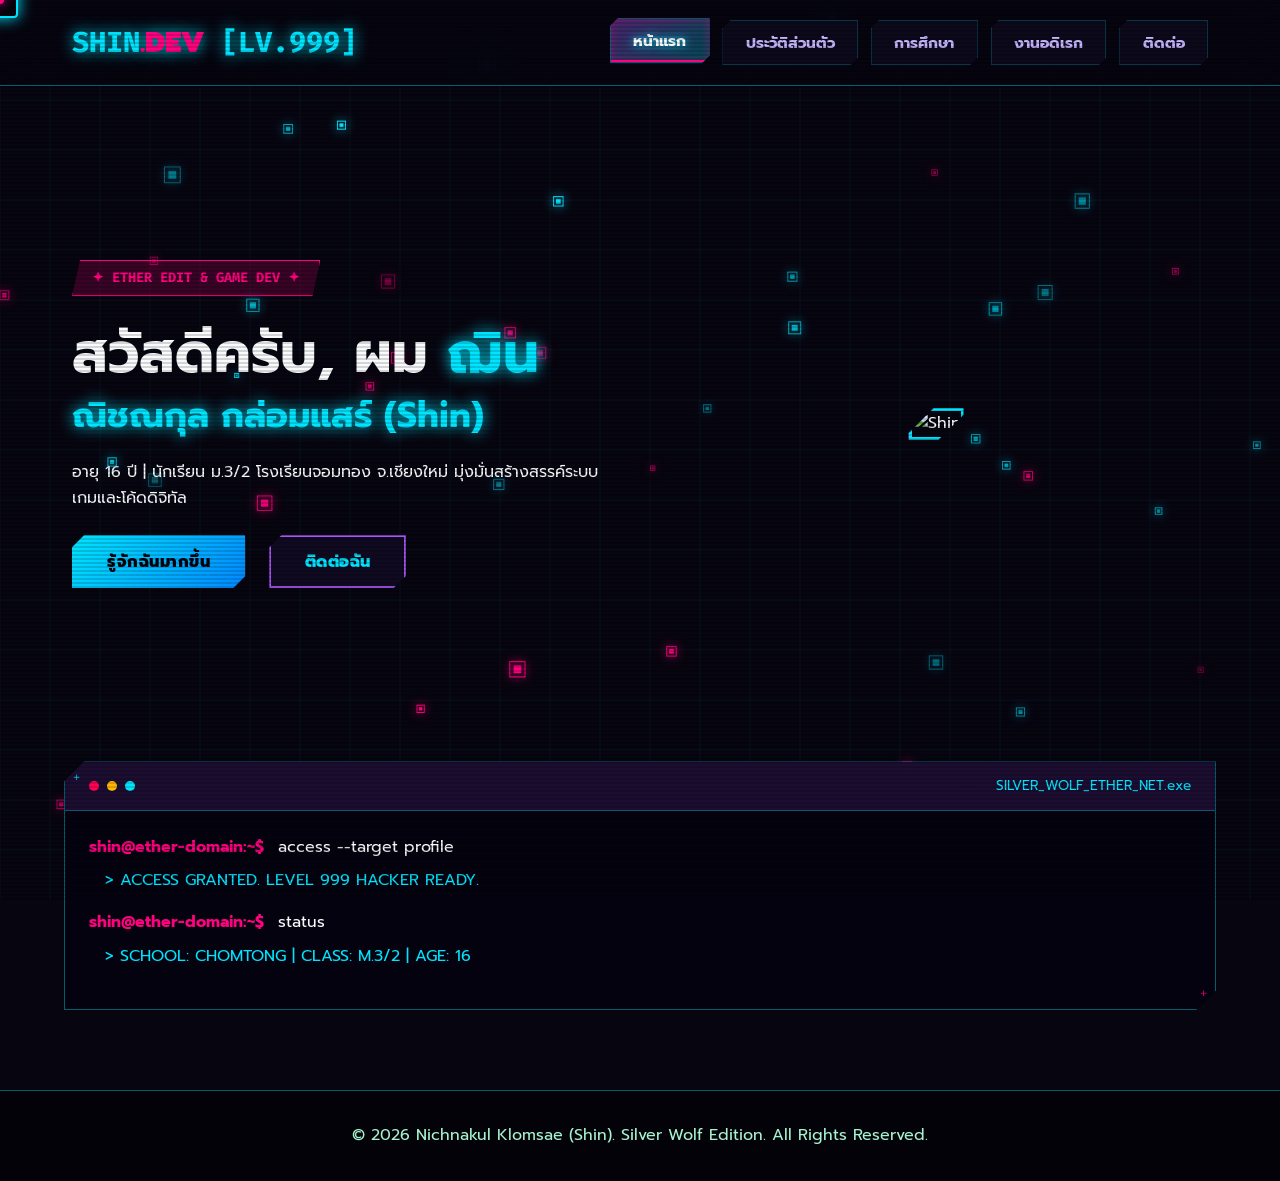
==== index.html @ 963d1b48 "Create index.html" ====
<!DOCTYPE html>
<html lang="th">
<head>
    <meta charset="UTF-8">
    <meta name="viewport" content="width=device-width, initial-scale=1.0">
    <title>หน้าแรก | Shin Portfolio (Silver Wolf Lv.999)</title>

    <!-- Google Fonts -->
    <link rel="preconnect" href="https://fonts.googleapis.com">
    <link rel="preconnect" href="https://fonts.gstatic.com" crossorigin>
    <link href="https://fonts.googleapis.com/css2?family=Fira+Code:wght@500;700&family=Prompt:wght@400;600;700;800;900&display=swap" rel="stylesheet">

    <link rel="stylesheet" href="style.css">
</head>
<body>
    <!-- 1. INITIAL LOADING SCREEN (โหลดเฉพาะตอนเข้าครั้งแรก) -->
    <div id="initial-loader">
        <div class="loader-content">
            <div class="sw-avatar-pixel">SW</div>
            <div class="loader-title">SYSTEM HACKING... LV.999</div>
            <div class="loader-bar-bg">
                <div class="loader-bar-fill" id="loader-bar-fill"></div>
            </div>
            <div class="loader-subtext">LOADING SHIN_PORTFOLIO // <span id="loader-percent">0%</span></div>
        </div>
    </div>

    <!-- 2. CURSOR & SCANLINES -->
    <div class="cursor-dot" id="cursor-dot"></div>
    <div class="cursor-outline" id="cursor-outline"></div>
    <div class="scanlines"></div>

    <!-- 3. HEADER NAVBAR -->
    <header>
        <nav class="navbar">
            <div class="logo">SHIN<span style="color:var(--sw-pink)">.DEV</span> [LV.999]</div>
            <ul class="nav-links">
                <li><a href="index.html" class="active">หน้าแรก</a></li>
                <li><a href="profile.html">ประวัติส่วนตัว</a></li>
                <li><a href="education.html">การศึกษา</a></li>
                <li><a href="hobby.html">งานอดิเรก</a></li>
                <li><a href="contact.html">ติดต่อ</a></li>
            </ul>
        </nav>
    </header>

    <!-- 4. MAIN CONTENT -->
    <main>
        <section class="hero-section">
            <div class="hero-content">
                <span class="badge">✦ ETHER EDIT & GAME DEV ✦</span>
                <h1>สวัสดีครับ, ผม <span class="neon-blue-text">ฌิน</span></h1>
                <h2>ณิชณกุล กล่อมแสร์ (Shin)</h2>
                <p>อายุ 16 ปี | นักเรียน ม.3/2 โรงเรียนจอมทอง จ.เชียงใหม่ มุ่งมั่นสร้างสรรค์ระบบเกมและโค้ดดิจิทัล</p>
                <div class="hero-buttons">
                    <a href="profile.html" class="btn cyber-btn">รู้จักฉันมากขึ้น</a>
                    <a href="contact.html" class="btn cyber-btn-outline">ติดต่อฉัน</a>
                </div>
            </div>
            <div style="text-align: center;">
                <img src="https://placehold.co/400x400/00E5FF/070510?text=SHIN+LV999" alt="Shin" class="hero-img">
            </div>
        </section>

        <!-- TERMINAL BOX -->
        <section class="container" style="margin-bottom: 3rem;">
            <div class="card terminal-box">
                <div class="terminal-header">
                    <div class="terminal-dots">
                        <span class="dot red"></span><span class="dot yellow"></span><span class="dot green"></span>
                    </div>
                    <div style="color:var(--sw-cyan); font-size:0.85rem;">SILVER_WOLF_ETHER_NET.exe</div>
                </div>
                <div class="terminal-body">
                    <p class="term-line"><span class="term-user">shin@ether-domain:~$</span> access --target profile</p>
                    <p class="term-response">> ACCESS GRANTED. LEVEL 999 HACKER READY.</p>
                    <p class="term-line"><span class="term-user">shin@ether-domain:~$</span> status</p>
                    <p class="term-response">> SCHOOL: CHOMTONG | CLASS: M.3/2 | AGE: 16</p>
                </div>
            </div>
        </section>
    </main>

    <footer>
        <p>&copy; 2026 Nichnakul Klomsae (Shin). Silver Wolf Edition. All Rights Reserved.</p>
    </footer>

    <script src="script.js"></script>
</body>
</html>
---- style.css ----
/* ==========================================================================
   SILVER WOLF LV.999 THEME VARIABLES & RESET
   ========================================================================== */
:root {
    --bg-dark: #070510;
    --bg-card: rgba(18, 12, 36, 0.85);
    --sw-cyan: #00E5FF;
    --sw-purple: #A855F7;
    --sw-pink: #FF007F;
    --sw-deep-purple: #4C1D95;
    --text-white: #F8FAFC;
    --text-gray: #A7F3D0;
    --border-neon: rgba(0, 229, 255, 0.4);
    --border-pink: rgba(255, 0, 127, 0.5);
    --shadow-sw: 0 0 25px rgba(0, 229, 255, 0.4), 0 0 45px rgba(168, 85, 247, 0.3);
    --transition: all 0.35s cubic-bezier(0.175, 0.885, 0.32, 1.275);
}

* {
    margin: 0; padding: 0; box-sizing: border-box;
    font-family: 'Prompt', 'Fira Code', sans-serif;
    cursor: none !important;
}

body {
    background-color: var(--bg-dark);
    color: var(--text-white);
    line-height: 1.6;
    overflow-x: hidden;
    position: relative;
}

/* Background Canvas Animation */
#bg-canvas {
    position: fixed; top: 0; left: 0;
    width: 100vw; height: 100vh;
    z-index: -5; pointer-events: none;
}

/* ==========================================================================
   INITIAL LOADING SCREEN (แสดงเฉพาะตอนเข้าเว็บครั้งแรก)
   ========================================================================== */
#initial-loader {
    position: fixed; top: 0; left: 0; width: 100vw; height: 100vh;
    background: #030208;
    z-index: 9999999;
    display: flex; flex-direction: column;
    justify-content: center; align-items: center;
    font-family: 'Fira Code', monospace;
    transition: opacity 0.6s ease, visibility 0.6s ease;
}

#initial-loader.fade-out {
    opacity: 0; visibility: hidden; pointer-events: none;
}

.loader-content { text-align: center; }
.sw-avatar-pixel {
    width: 90px; height: 90px; margin: 0 auto 1.5rem;
    clip-path: polygon(15px 0, 100% 0, 100% calc(100% - 15px), calc(100% - 15px) 100%, 0 100%, 0 15px);
    border: 2px solid var(--sw-cyan);
    box-shadow: 0 0 25px var(--sw-cyan);
    display: flex; align-items: center; justify-content: center;
    font-size: 2rem; font-weight: 900; color: var(--sw-pink);
    background: rgba(168, 85, 247, 0.3);
    animation: loaderPulse 1s infinite alternate;
}

@keyframes loaderPulse {
    0% { transform: scale(0.95); box-shadow: 0 0 15px var(--sw-cyan); }
    100% { transform: scale(1.05); box-shadow: 0 0 35px var(--sw-pink); }
}

.loader-title {
    font-size: 1.5rem; color: var(--sw-cyan);
    text-shadow: 0 0 10px var(--sw-cyan); margin-bottom: 0.5rem;
}

.loader-bar-bg {
    width: 280px; height: 16px;
    background: rgba(18, 12, 36, 0.9);
    border: 2px solid var(--sw-cyan);
    clip-path: polygon(6px 0, 100% 0, calc(100% - 6px) 100%, 0 100%);
    padding: 2px; margin: 1rem auto; overflow: hidden;
}

.loader-bar-fill {
    height: 100%; width: 0%;
    background: repeating-linear-gradient(
        -45deg,
        var(--sw-cyan),
        var(--sw-cyan) 8px,
        var(--sw-pink) 8px,
        var(--sw-pink) 16px
    );
    box-shadow: 0 0 15px var(--sw-cyan);
    transition: width 0.1s linear;
}

.loader-subtext { font-size: 0.85rem; color: var(--sw-purple); }

/* ==========================================================================
   CUSTOM CURSOR & SCANLINES
   ========================================================================== */
.cursor-dot {
    width: 8px; height: 8px; background-color: var(--sw-pink);
    position: fixed; top: 0; left: 0; transform: translate(-50%, -50%);
    border-radius: 50%; z-index: 99999; pointer-events: none;
    box-shadow: 0 0 10px var(--sw-pink);
}

.cursor-outline {
    width: 36px; height: 36px;
    border: 2px solid var(--sw-cyan);
    position: fixed; top: 0; left: 0; transform: translate(-50%, -50%);
    border-radius: 4px; z-index: 99998; pointer-events: none;
    transition: width 0.15s ease, height 0.15s ease, transform 0.05s linear;
    box-shadow: 0 0 15px var(--sw-cyan);
}

.cursor-outline.cursor-hover {
    width: 55px; height: 55px;
    background: rgba(255, 0, 127, 0.15);
    border-color: var(--sw-pink);
    transform: translate(-50%, -50%) rotate(45deg);
    box-shadow: 0 0 30px var(--sw-pink);
}

.scanlines {
    position: fixed; top: 0; left: 0; width: 100vw; height: 100vh;
    pointer-events: none; z-index: 9997;
    background: linear-gradient(rgba(18, 16, 16, 0) 50%, rgba(0, 0, 0, 0.3) 50%);
    background-size: 100% 4px; opacity: 0.5;
}

/* ==========================================================================
   HEADER & NAVBAR (ทรงเหลี่ยมเข้าธีม)
   ========================================================================== */
header {
    position: sticky; top: 0; z-index: 1000;
    background: rgba(7, 5, 16, 0.85); backdrop-filter: blur(20px);
    border-bottom: 1px solid var(--border-neon);
}

.navbar { 
    max-width: 1200px; margin: 0 auto; padding: 1.2rem 2rem; 
    display: flex; justify-content: space-between; align-items: center; 
}

.logo { 
    font-size: 1.8rem; font-weight: 900; font-family: 'Fira Code', monospace; 
    color: var(--sw-cyan); text-shadow: 0 0 15px var(--sw-cyan); 
}

.nav-links {
    display: flex; list-style: none; gap: 0.8rem;
}

.nav-links a {
    position: relative;
    padding: 0.6rem 1.4rem;
    font-weight: 700;
    font-family: 'Prompt', 'Fira Code', sans-serif;
    font-size: 0.95rem;
    color: #C4B5FD;
    text-decoration: none;
    background: rgba(18, 12, 36, 0.6);
    clip-path: polygon(8px 0, 100% 0, 100% calc(100% - 8px), calc(100% - 8px) 100%, 0 100%, 0 8px);
    border: 1px solid rgba(0, 229, 255, 0.2);
    transition: var(--transition);
    display: inline-block;
}

.nav-links a:hover, 
.nav-links a.active {
    color: #FFFFFF;
    background: linear-gradient(135deg, rgba(168, 85, 247, 0.4), rgba(0, 229, 255, 0.3));
    box-shadow: 0 0 15px rgba(0, 229, 255, 0.5), inset 0 0 8px rgba(255, 0, 127, 0.4);
    transform: translateY(-2px);
    text-shadow: 0 0 8px var(--sw-cyan);
}

.nav-links a::after {
    content: ''; position: absolute; bottom: 0; left: 0; width: 0; height: 2px;
    background: var(--sw-pink); transition: width 0.3s ease;
}
.nav-links a:hover::after, .nav-links a.active::after { width: 100%; }

/* ==========================================================================
   LAYOUT & CARDS (ทรงเหลี่ยมมีมิติ)
   ========================================================================== */
.container { max-width: 1200px; margin: 0 auto; padding: 0 1.5rem; }

.card {
    background: var(--bg-card);
    backdrop-filter: blur(20px);
    padding: 2.2rem;
    transition: var(--transition);
    position: relative;
    clip-path: polygon(20px 0, 100% 0, 100% calc(100% - 20px), calc(100% - 20px) 100%, 0 100%, 0 20px);
    border: 1px solid var(--border-neon);
    background-image: 
        radial-gradient(rgba(0, 229, 255, 0.12) 1px, transparent 0),
        linear-gradient(to bottom, rgba(168, 85, 247, 0.05), transparent);
    background-size: 16px 16px, 100% 100%;
}

.card::before {
    content: '+'; position: absolute; top: 6px; left: 8px;
    color: var(--sw-cyan); font-family: 'Fira Code', monospace; font-size: 12px; opacity: 0.8;
}

.card::after {
    content: '+'; position: absolute; bottom: 6px; right: 8px;
    color: var(--sw-pink); font-family: 'Fira Code', monospace; font-size: 12px; opacity: 0.8;
}

.card:hover {
    transform: translateY(-6px) scale(1.01);
    border-color: var(--sw-pink);
    box-shadow: 0 0 35px rgba(255, 0, 127, 0.4), inset 0 0 15px rgba(0, 229, 255, 0.2);
}

/* ==========================================================================
   HERO SECTION & BUTTONS (ฟอนต์ตรงกันทุกปุ่ม)
   ========================================================================== */
.hero-section {
    max-width: 1200px; margin: 0 auto; padding: 4rem 2rem;
    display: grid; grid-template-columns: 1fr 1fr; align-items: center; gap: 3rem; min-height: 75vh;
}

.badge {
    background: rgba(255, 0, 127, 0.2); color: var(--sw-pink);
    padding: 0.4rem 1.2rem; font-size: 0.85rem; font-weight: 800; font-family: 'Fira Code', monospace;
    border: 1px solid var(--sw-pink); display: inline-block; margin-bottom: 1.5rem;
    clip-path: polygon(8px 0, 100% 0, calc(100% - 8px) 100%, 0 100%);
    box-shadow: 0 0 15px rgba(255, 0, 127, 0.4);
}

.hero-content h1 { font-size: 3.5rem; line-height: 1.2; }
.hero-content h2 { font-size: 2.2rem; color: var(--sw-cyan); margin-bottom: 1rem; text-shadow: 0 0 15px var(--sw-cyan); }
.hero-buttons { display: flex; gap: 1.5rem; margin-top: 1.5rem; }

.btn {
    position: relative;
    padding: 0.9rem 2.2rem;
    font-size: 1rem;
    font-weight: 800;
    font-family: 'Prompt', 'Fira Code', sans-serif !important;
    line-height: 1.5;
    letter-spacing: 0.5px;
    transition: var(--transition);
    text-decoration: none;
    text-transform: uppercase;
    clip-path: polygon(12px 0, 100% 0, 100% calc(100% - 12px), calc(100% - 12px) 100%, 0 100%, 0 12px);
    border: none;
    display: inline-flex; align-items: center; justify-content: center;
}

.cyber-btn {
    background: linear-gradient(135deg, var(--sw-cyan), #0088ff);
    color: #030208; box-shadow: 0 0 20px rgba(0, 229, 255, 0.6);
}

.cyber-btn:hover {
    background: linear-gradient(135deg, var(--sw-pink), var(--sw-purple));
    color: #FFFFFF; box-shadow: 0 0 30px var(--sw-pink); transform: translateY(-3px) scale(1.02);
}

.cyber-btn-outline {
    background: rgba(18, 12, 36, 0.9); color: var(--sw-cyan);
    box-shadow: inset 0 0 0 2px var(--sw-purple), 0 0 15px rgba(168, 85, 247, 0.4);
}

.cyber-btn-outline:hover {
    background: var(--sw-purple); color: #FFFFFF;
    box-shadow: inset 0 0 0 2px var(--sw-pink), 0 0 25px var(--sw-pink);
}

.hero-img {
    width: 320px; height: 320px; object-fit: cover;
    clip-path: polygon(25px 0, 100% 0, 100% calc(100% - 25px), calc(100% - 25px) 100%, 0 100%, 0 25px);
    border: 3px solid var(--sw-cyan); box-shadow: 0 0 30px var(--sw-cyan), -10px 10px 0px var(--sw-pink);
    transition: var(--transition);
}

.hero-img:hover {
    transform: scale(1.03) rotate(-1deg);
    box-shadow: 0 0 45px var(--sw-pink), 10px -10px 0px var(--sw-cyan);
}

.neon-blue-text { color: var(--sw-cyan); text-shadow: 0 0 15px var(--sw-cyan); }
.grid-3 { display: grid; grid-template-columns: repeat(3, 1fr); gap: 2rem; }

/* TERMINAL */
.terminal-box { font-family: 'Fira Code', monospace; background: rgba(5, 3, 15, 0.95); padding: 0; }
.terminal-header { background: rgba(168, 85, 247, 0.15); padding: 0.8rem 1.5rem; display: flex; align-items: center; justify-content: space-between; border-bottom: 1px solid var(--border-neon); }
.terminal-dots { display: flex; gap: 0.5rem; }
.dot { width: 10px; height: 10px; border-radius: 50%; }
.dot.red { background: #FF0055; } .dot.yellow { background: #FFB800; } .dot.green { background: #00E5FF; }
.terminal-body { padding: 1.5rem; }
.term-line { margin-bottom: 0.5rem; }
.term-user { color: var(--sw-pink); font-weight: 700; margin-right: 0.5rem; }
.term-response { color: var(--sw-cyan); margin-bottom: 1rem; padding-left: 1rem; }

/* DISSOLVE EFFECT (เวลาคลิกเปลี่ยนหน้า) */
.silver-wolf-dissolve { position: fixed; top: 0; left: 0; width: 100vw; height: 100vh; pointer-events: none; z-index: 999999; }
.sw-pixel {
    position: absolute; background: rgba(0, 229, 255, 0.95);
    border: 1px solid var(--sw-pink); box-shadow: 0 0 15px var(--sw-cyan), 0 0 25px var(--sw-pink);
    animation: swPixelBreak 0.5s cubic-bezier(0.1, 0.8, 0.3, 1) forwards;
}
@keyframes swPixelBreak {
    0% { opacity: 1; transform: translate(0, 0) scale(1) rotate(0deg); }
    100% { opacity: 0; transform: translate(var(--dx), var(--dy)) scale(0) rotate(720deg); filter: blur(3px); }
}
.page-glitch-exit { animation: pageGlitchOut 0.5s forwards; }
@keyframes pageGlitchOut {
    0% { opacity: 1; }
    50% { opacity: 0.5; filter: hue-rotate(90deg) invert(0.2); }
    100% { opacity: 0; filter: blur(10px); }
}

footer { background: #030208; border-top: 1px solid var(--border-neon); padding: 2rem 0; margin-top: 5rem; text-align: center; color: var(--text-gray); }

@media (max-width: 900px) {
    .hero-section { grid-template-columns: 1fr; text-align: center; }
    .hero-buttons { justify-content: center; }
    .grid-3 { grid-template-columns: 1fr; }
}
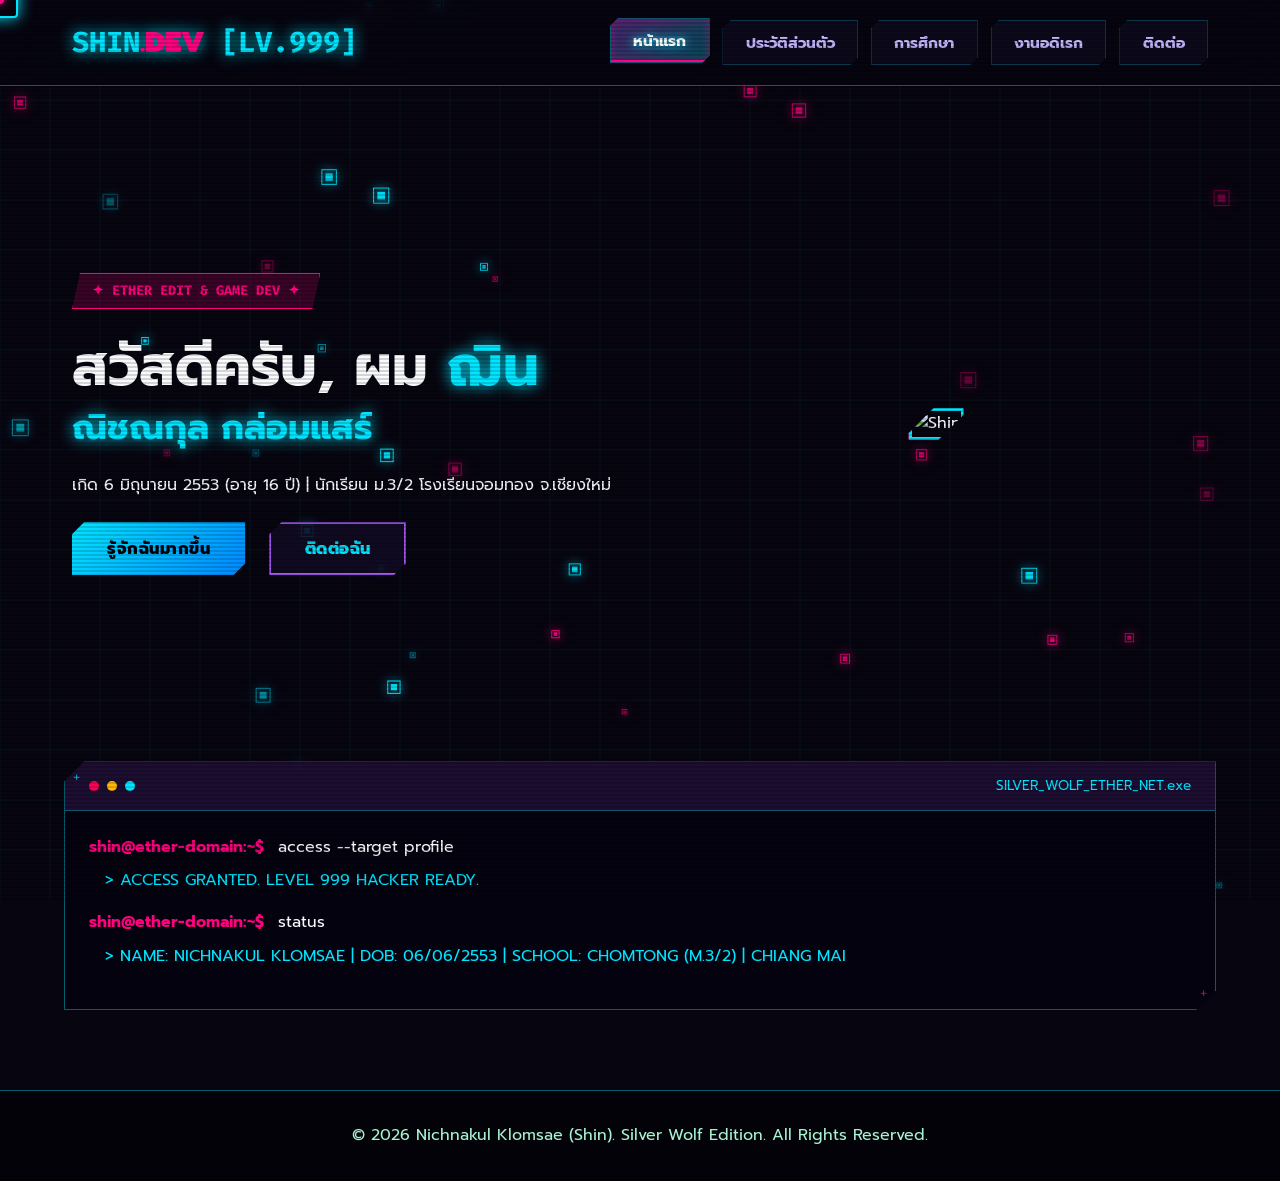
==== commit c2cfe30a: "Update index.html" ====
--- a/index.html
+++ b/index.html
@@ -4,16 +4,12 @@
     <meta charset="UTF-8">
     <meta name="viewport" content="width=device-width, initial-scale=1.0">
     <title>หน้าแรก | Shin Portfolio (Silver Wolf Lv.999)</title>
-
-    <!-- Google Fonts -->
     <link rel="preconnect" href="https://fonts.googleapis.com">
     <link rel="preconnect" href="https://fonts.gstatic.com" crossorigin>
     <link href="https://fonts.googleapis.com/css2?family=Fira+Code:wght@500;700&family=Prompt:wght@400;600;700;800;900&display=swap" rel="stylesheet">
-
     <link rel="stylesheet" href="style.css">
 </head>
 <body>
-    <!-- 1. INITIAL LOADING SCREEN (โหลดเฉพาะตอนเข้าครั้งแรก) -->
     <div id="initial-loader">
         <div class="loader-content">
             <div class="sw-avatar-pixel">SW</div>
@@ -25,12 +21,10 @@
         </div>
     </div>
 
-    <!-- 2. CURSOR & SCANLINES -->
     <div class="cursor-dot" id="cursor-dot"></div>
     <div class="cursor-outline" id="cursor-outline"></div>
     <div class="scanlines"></div>
 
-    <!-- 3. HEADER NAVBAR -->
     <header>
         <nav class="navbar">
             <div class="logo">SHIN<span style="color:var(--sw-pink)">.DEV</span> [LV.999]</div>
@@ -44,14 +38,13 @@
         </nav>
     </header>
 
-    <!-- 4. MAIN CONTENT -->
     <main>
         <section class="hero-section">
             <div class="hero-content">
                 <span class="badge">✦ ETHER EDIT & GAME DEV ✦</span>
                 <h1>สวัสดีครับ, ผม <span class="neon-blue-text">ฌิน</span></h1>
-                <h2>ณิชณกุล กล่อมแสร์ (Shin)</h2>
-                <p>อายุ 16 ปี | นักเรียน ม.3/2 โรงเรียนจอมทอง จ.เชียงใหม่ มุ่งมั่นสร้างสรรค์ระบบเกมและโค้ดดิจิทัล</p>
+                <h2>ณิชณกุล กล่อมแสร์</h2>
+                <p>เกิด 6 มิถุนายน 2553 (อายุ 16 ปี) | นักเรียน ม.3/2 โรงเรียนจอมทอง จ.เชียงใหม่</p>
                 <div class="hero-buttons">
                     <a href="profile.html" class="btn cyber-btn">รู้จักฉันมากขึ้น</a>
                     <a href="contact.html" class="btn cyber-btn-outline">ติดต่อฉัน</a>
@@ -62,7 +55,6 @@
             </div>
         </section>
 
-        <!-- TERMINAL BOX -->
         <section class="container" style="margin-bottom: 3rem;">
             <div class="card terminal-box">
                 <div class="terminal-header">
@@ -75,7 +67,7 @@
                     <p class="term-line"><span class="term-user">shin@ether-domain:~$</span> access --target profile</p>
                     <p class="term-response">> ACCESS GRANTED. LEVEL 999 HACKER READY.</p>
                     <p class="term-line"><span class="term-user">shin@ether-domain:~$</span> status</p>
-                    <p class="term-response">> SCHOOL: CHOMTONG | CLASS: M.3/2 | AGE: 16</p>
+                    <p class="term-response">> NAME: NICHNAKUL KLOMSAE | DOB: 06/06/2553 | SCHOOL: CHOMTONG (M.3/2) | CHIANG MAI</p>
                 </div>
             </div>
         </section>
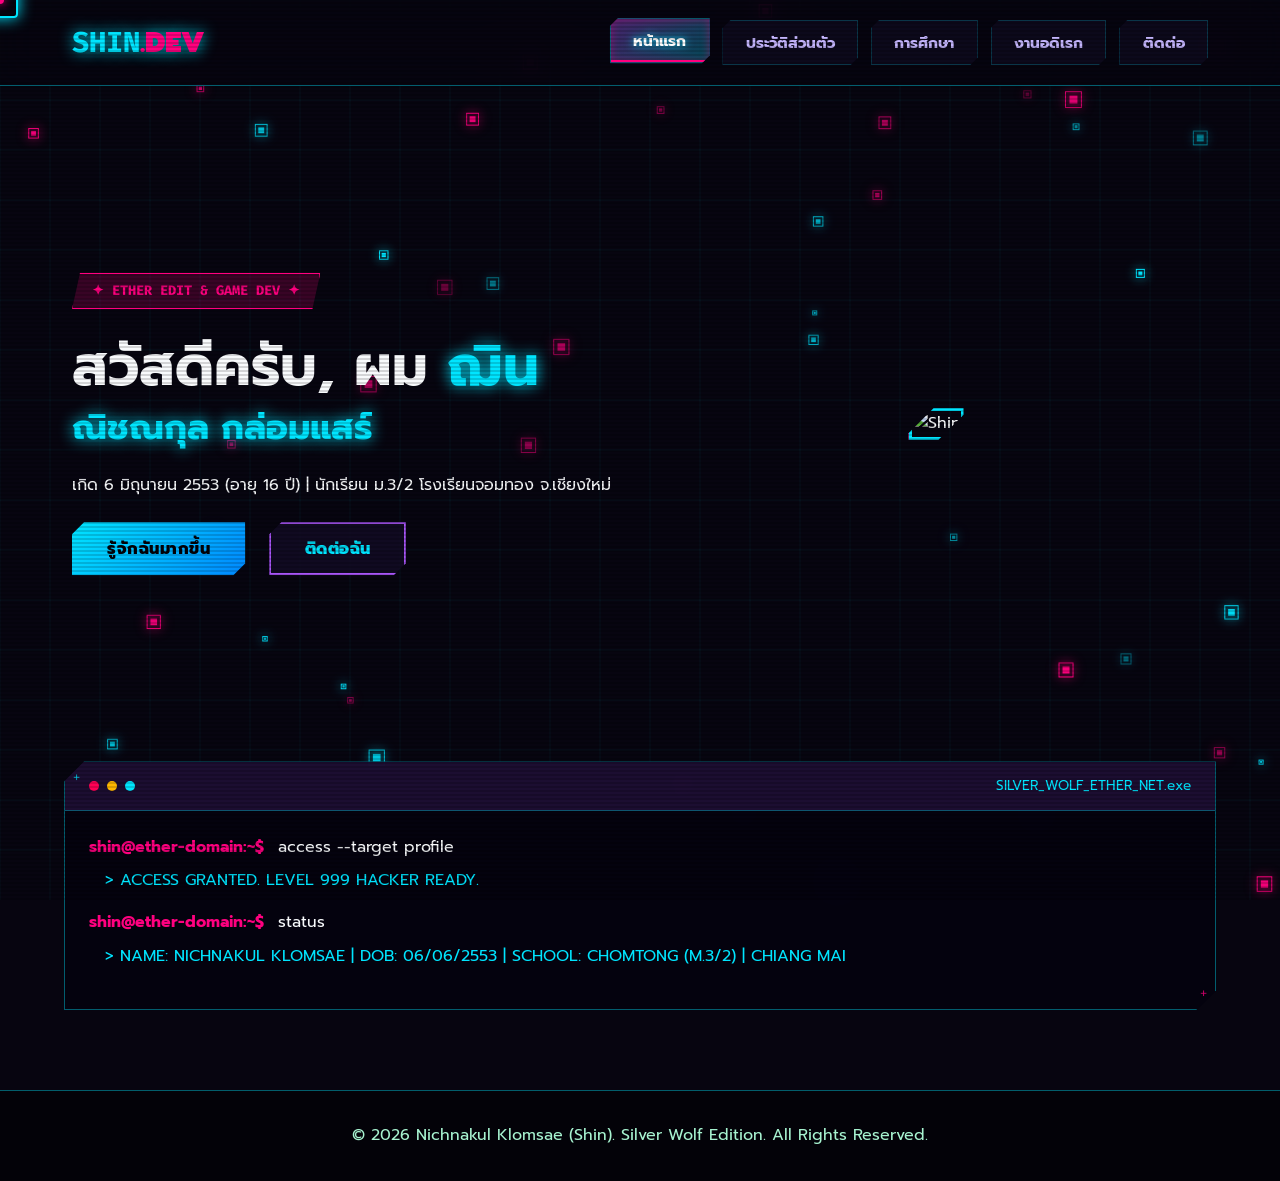
==== commit 489e226d: "Update index.html" ====
--- a/index.html
+++ b/index.html
@@ -27,7 +27,7 @@
 
     <header>
         <nav class="navbar">
-            <div class="logo">SHIN<span style="color:var(--sw-pink)">.DEV</span> [LV.999]</div>
+            <div class="logo">SHIN<span style="color:var(--sw-pink)">.DEV</span></div>
             <ul class="nav-links">
                 <li><a href="index.html" class="active">หน้าแรก</a></li>
                 <li><a href="profile.html">ประวัติส่วนตัว</a></li>
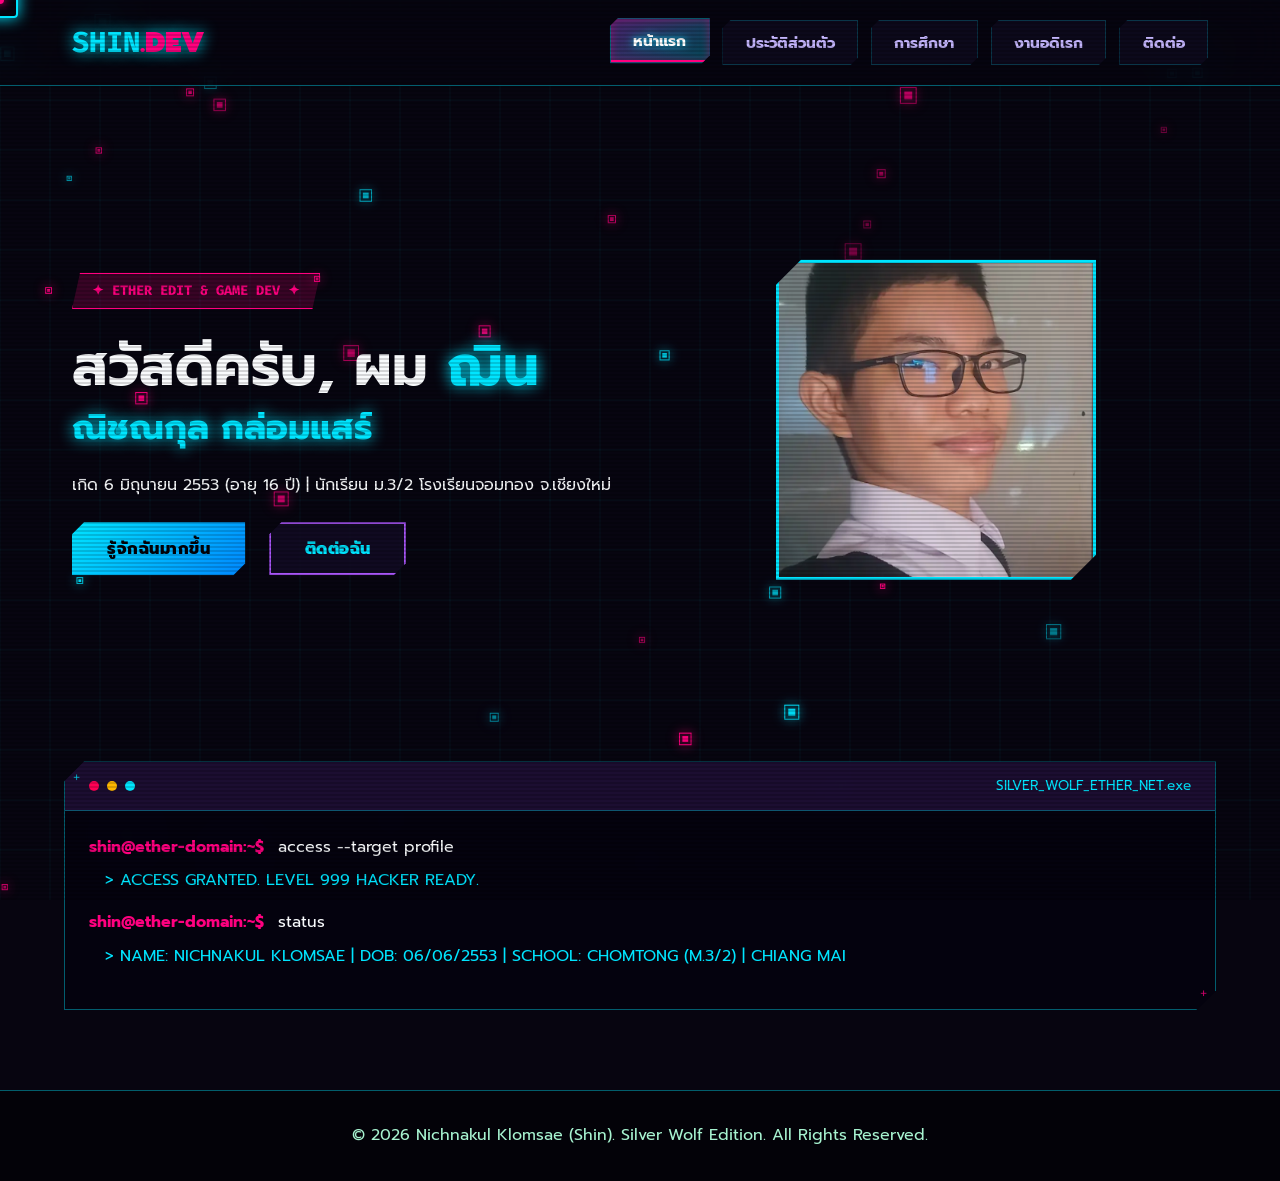
==== commit 124d69db: "Update index.html" ====
--- a/index.html
+++ b/index.html
@@ -51,7 +51,7 @@
                 </div>
             </div>
             <div style="text-align: center;">
-                <img src="https://placehold.co/400x400/00E5FF/070510?text=SHIN+LV999" alt="Shin" class="hero-img">
+                <img src="images/profile.png" alt="Shin" class="hero-img">
             </div>
         </section>
 
